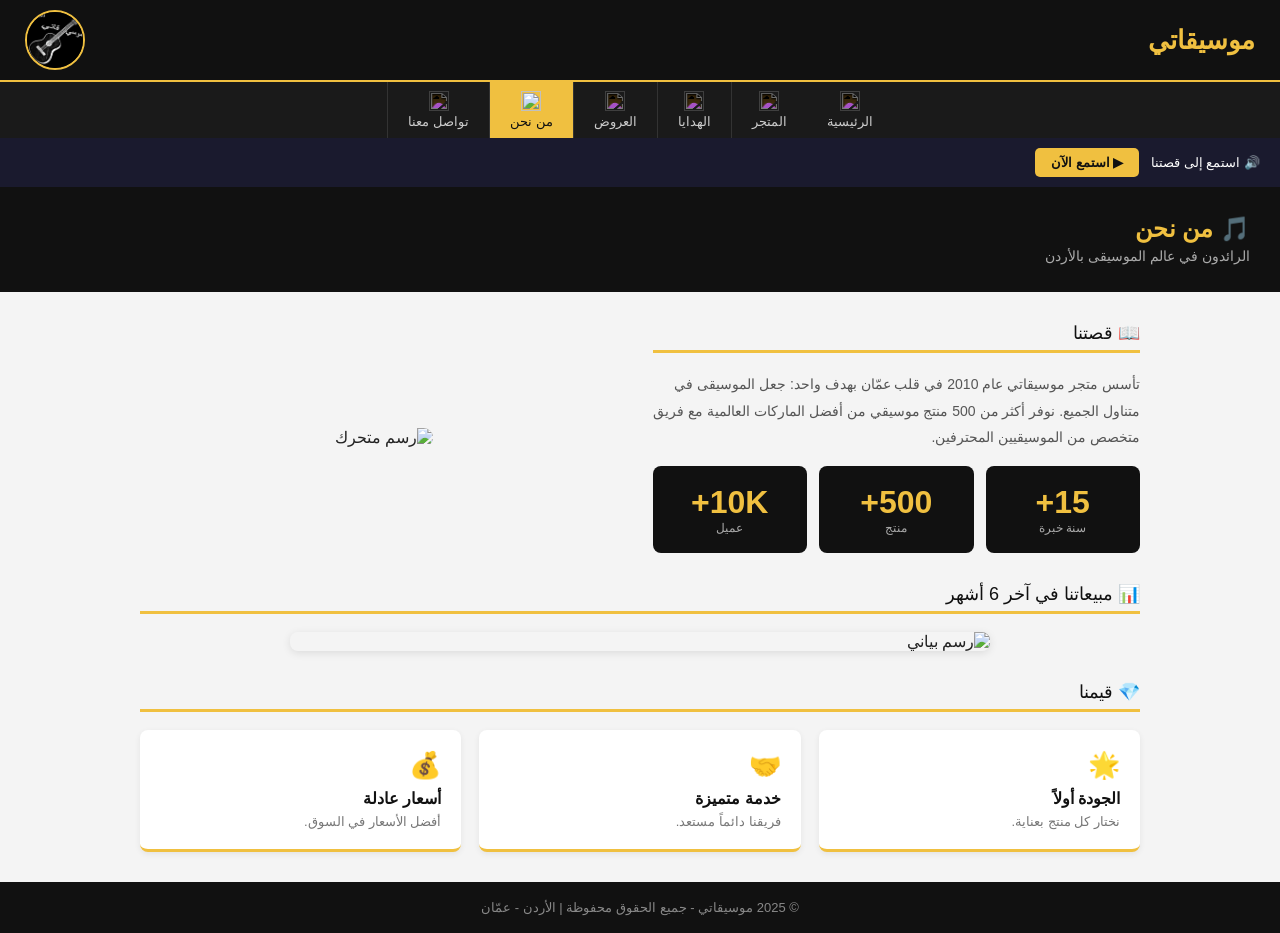
==== about.html @ 826989f8 "Add files via upload" ====
<!DOCTYPE html>
<html lang="ar" dir="rtl">
<head>
<meta charset="UTF-8">
<meta name="viewport" content="width=device-width, initial-scale=1.0">
<title>موسيقاتي - من نحن</title>
<style>
*{margin:0;padding:0;box-sizing:border-box;}
body{font-family:Arial,sans-serif;background:#f4f4f4;color:#222;direction:rtl;}
.site-header{background:#111;padding:10px 25px;display:flex;align-items:center;justify-content:space-between;}
.store-name{color:#f0c040;font-size:26px;font-weight:bold;}
.store-logo{width:60px;height:60px;border-radius:50%;border:2px solid #f0c040;object-fit:cover;}
nav{background:#1a1a1a;display:flex;justify-content:center;border-top:2px solid #f0c040;}
nav a{display:flex;flex-direction:column;align-items:center;gap:3px;padding:9px 20px;color:#ccc;text-decoration:none;font-size:13px;border-left:1px solid #333;transition:background .2s,color .2s;}
nav a:first-child{border-left:none;}
nav a:hover,nav a.active{background:#f0c040;color:#111;}
nav a img{width:20px;height:20px;filter:invert(1);}
nav a:hover img,nav a.active img{filter:invert(0);}
.page-hd{background:#111;color:white;padding:28px 30px;}
.page-hd h1{font-size:24px;color:#f0c040;}
.page-hd p{color:#aaa;margin-top:5px;font-size:14px;}
.wrap{max-width:1050px;margin:30px auto;padding:0 25px;}
.sec-title{font-size:18px;color:#111;border-bottom:3px solid #f0c040;padding-bottom:6px;margin-bottom:18px;}
.grid3{display:grid;grid-template-columns:repeat(3,1fr);gap:18px;}
.grid2{display:grid;grid-template-columns:repeat(2,1fr);gap:18px;}
.card{background:white;border-radius:8px;overflow:hidden;box-shadow:0 2px 8px rgba(0,0,0,.1);}
.card img{width:100%;height:170px;object-fit:cover;}
.card-body{padding:13px;}
.card-body h3{font-size:14px;margin-bottom:4px;}
.card-body p{font-size:12px;color:#777;margin-bottom:8px;}
.price{color:#e74c3c;font-weight:bold;}
.row{display:flex;justify-content:space-between;align-items:center;}
.btn{background:#111;color:white;border:none;padding:7px 14px;border-radius:5px;cursor:pointer;font-family:Arial;font-size:13px;}
.btn:hover{background:#333;}
footer{background:#111;color:#888;text-align:center;padding:18px;font-size:13px;margin-top:30px;}
/* text-to-speech */
.tts-bar{background:#1a1a2e;color:white;padding:10px 20px;display:flex;align-items:center;gap:12px;font-size:13px;}
.tts-btn{background:#f0c040;color:#111;border:none;padding:7px 16px;border-radius:5px;cursor:pointer;font-weight:bold;font-family:Arial;font-size:13px;}
</style>
<style></style>
</head>
<body>
<div class="site-header">
  <span class="store-name">موسيقاتي</span>
  <img src="../logo.png" alt="موسيقاتي" class="store-logo">
</div>
<nav><a href="home.html"><img src="../image/home.png" alt="">الرئيسية</a><a href="store.html"><img src="../image/store.png" alt="">المتجر</a><a href="gifts.html"><img src="../image/gift-.png" alt="">الهدايا</a><a href="offers.html"><img src="../image/offer.png" alt="">العروض</a><a href="about.html" class="active"><img src="../image/about.png" alt="">من نحن</a><a href="contact.html"><img src="../image/contact.png" alt="">تواصل معنا</a></nav>

<div class="tts-bar">
  <span>🔊 استمع إلى قصتنا</span>
  <button class="tts-btn" onclick="speak('about-text')">▶ استمع الآن</button>
</div>
<div class="page-hd"><h1>🎵 من نحن</h1><p>الرائدون في عالم الموسيقى بالأردن</p></div>
<div class="wrap">
  <div style="display:grid;grid-template-columns:1fr 1fr;gap:25px;align-items:center;margin-bottom:30px;">
    <div id="about-text">
      <div class="sec-title">📖 قصتنا</div>
      <p style="font-size:14px;color:#555;line-height:1.9;margin-bottom:15px;">تأسس متجر موسيقاتي عام 2010 في قلب عمّان بهدف واحد: جعل الموسيقى في متناول الجميع. نوفر أكثر من 500 منتج موسيقي من أفضل الماركات العالمية مع فريق متخصص من الموسيقيين المحترفين.</p>
      <div style="display:grid;grid-template-columns:repeat(3,1fr);gap:12px;margin-top:15px;">
        <div style="background:#111;color:white;padding:18px;border-radius:8px;text-align:center;">
          <div style="font-size:32px;font-weight:bold;color:#f0c040;">15+</div>
          <div style="font-size:12px;color:#aaa;">سنة خبرة</div>
        </div>
        <div style="background:#111;color:white;padding:18px;border-radius:8px;text-align:center;">
          <div style="font-size:32px;font-weight:bold;color:#f0c040;">500+</div>
          <div style="font-size:12px;color:#aaa;">منتج</div>
        </div>
        <div style="background:#111;color:white;padding:18px;border-radius:8px;text-align:center;">
          <div style="font-size:32px;font-weight:bold;color:#f0c040;">10K+</div>
          <div style="font-size:12px;color:#aaa;">عميل</div>
        </div>
      </div>
    </div>
    <div style="text-align:center;">
      <img src="../image/anim.gif" alt="رسم متحرك" style="max-width:100%;border-radius:10px;max-height:250px;object-fit:cover;">
    </div>
  </div>
  <div class="sec-title">📊 مبيعاتنا في آخر 6 أشهر</div>
  <img src="../image/chart.png" alt="رسم بياني" style="width:100%;max-width:700px;display:block;margin:0 auto 30px;border-radius:8px;box-shadow:0 2px 8px rgba(0,0,0,.1);">
  <div class="sec-title">💎 قيمنا</div>
  <div class="grid3">
    <div style="background:white;padding:20px;border-radius:8px;border-bottom:3px solid #f0c040;box-shadow:0 2px 6px rgba(0,0,0,.07);">
      <div style="font-size:26px;margin-bottom:8px;">🌟</div><h4 style="color:#111;margin-bottom:6px;">الجودة أولاً</h4>
      <p style="font-size:13px;color:#777;">نختار كل منتج بعناية.</p>
    </div>
    <div style="background:white;padding:20px;border-radius:8px;border-bottom:3px solid #f0c040;box-shadow:0 2px 6px rgba(0,0,0,.07);">
      <div style="font-size:26px;margin-bottom:8px;">🤝</div><h4 style="color:#111;margin-bottom:6px;">خدمة متميزة</h4>
      <p style="font-size:13px;color:#777;">فريقنا دائماً مستعد.</p>
    </div>
    <div style="background:white;padding:20px;border-radius:8px;border-bottom:3px solid #f0c040;box-shadow:0 2px 6px rgba(0,0,0,.07);">
      <div style="font-size:26px;margin-bottom:8px;">💰</div><h4 style="color:#111;margin-bottom:6px;">أسعار عادلة</h4>
      <p style="font-size:13px;color:#777;">أفضل الأسعار في السوق.</p>
    </div>
  </div>
</div>
<footer>© 2025 موسيقاتي - جميع الحقوق محفوظة | الأردن - عمّان</footer>
<script>
function speak(id){
  var txt = document.getElementById(id).innerText;
  var u = new SpeechSynthesisUtterance(txt);
  u.lang='ar-SA'; u.rate=0.9;
  window.speechSynthesis.cancel();
  window.speechSynthesis.speak(u);
}
</script>

</body>
</html>
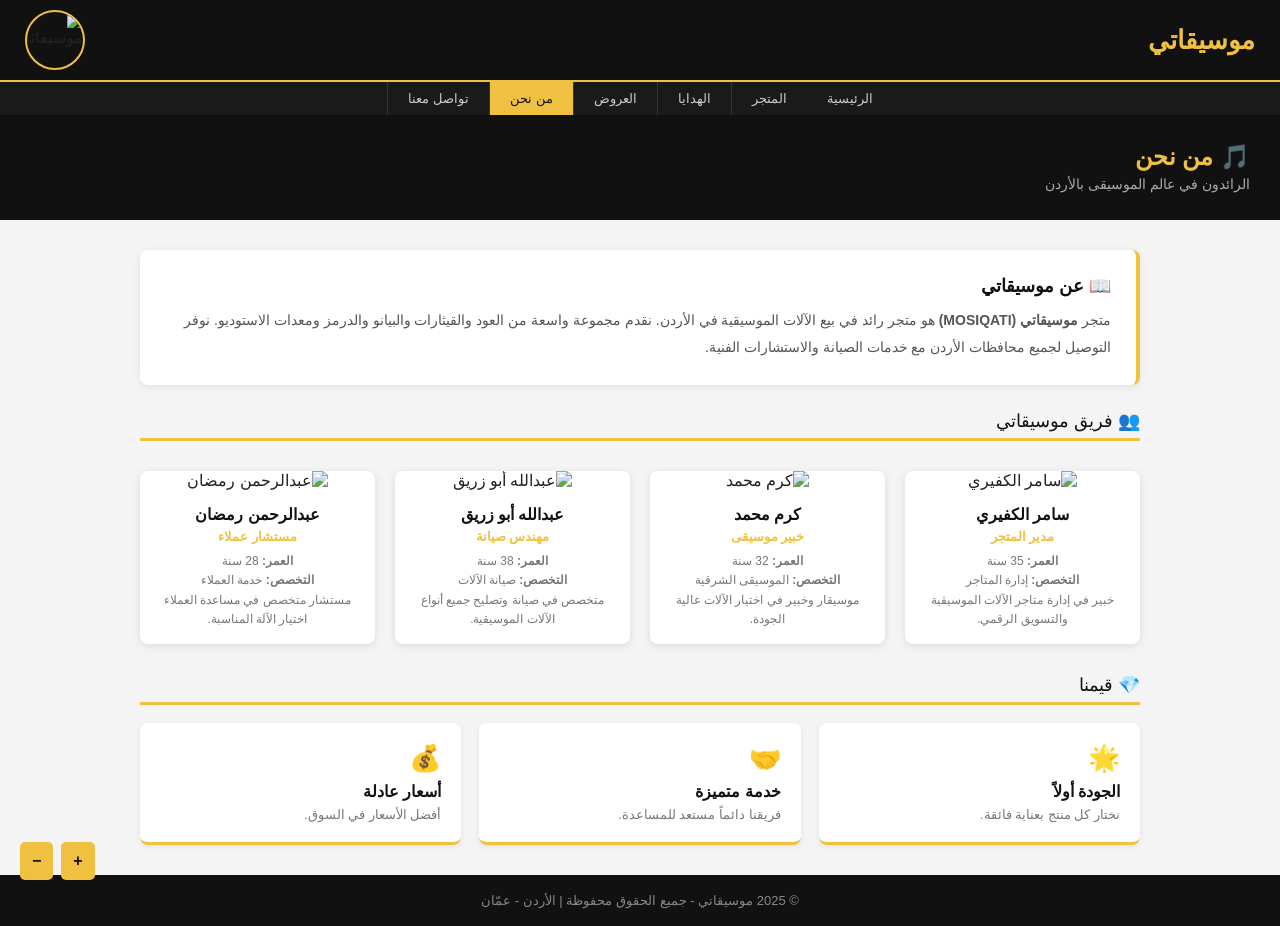
==== commit 62adc0f8: "تحديث شامل: روابط الصور + إضافة زر التكبير + رسائل النجاح + قسم الموظفين" ====
--- a/about.html
+++ b/about.html
@@ -4,105 +4,100 @@
 <meta charset="UTF-8">
 <meta name="viewport" content="width=device-width, initial-scale=1.0">
 <title>موسيقاتي - من نحن</title>
-<style>
-*{margin:0;padding:0;box-sizing:border-box;}
-body{font-family:Arial,sans-serif;background:#f4f4f4;color:#222;direction:rtl;}
-.site-header{background:#111;padding:10px 25px;display:flex;align-items:center;justify-content:space-between;}
-.store-name{color:#f0c040;font-size:26px;font-weight:bold;}
-.store-logo{width:60px;height:60px;border-radius:50%;border:2px solid #f0c040;object-fit:cover;}
-nav{background:#1a1a1a;display:flex;justify-content:center;border-top:2px solid #f0c040;}
-nav a{display:flex;flex-direction:column;align-items:center;gap:3px;padding:9px 20px;color:#ccc;text-decoration:none;font-size:13px;border-left:1px solid #333;transition:background .2s,color .2s;}
-nav a:first-child{border-left:none;}
-nav a:hover,nav a.active{background:#f0c040;color:#111;}
-nav a img{width:20px;height:20px;filter:invert(1);}
-nav a:hover img,nav a.active img{filter:invert(0);}
-.page-hd{background:#111;color:white;padding:28px 30px;}
-.page-hd h1{font-size:24px;color:#f0c040;}
-.page-hd p{color:#aaa;margin-top:5px;font-size:14px;}
-.wrap{max-width:1050px;margin:30px auto;padding:0 25px;}
-.sec-title{font-size:18px;color:#111;border-bottom:3px solid #f0c040;padding-bottom:6px;margin-bottom:18px;}
-.grid3{display:grid;grid-template-columns:repeat(3,1fr);gap:18px;}
-.grid2{display:grid;grid-template-columns:repeat(2,1fr);gap:18px;}
-.card{background:white;border-radius:8px;overflow:hidden;box-shadow:0 2px 8px rgba(0,0,0,.1);}
-.card img{width:100%;height:170px;object-fit:cover;}
-.card-body{padding:13px;}
-.card-body h3{font-size:14px;margin-bottom:4px;}
-.card-body p{font-size:12px;color:#777;margin-bottom:8px;}
-.price{color:#e74c3c;font-weight:bold;}
-.row{display:flex;justify-content:space-between;align-items:center;}
-.btn{background:#111;color:white;border:none;padding:7px 14px;border-radius:5px;cursor:pointer;font-family:Arial;font-size:13px;}
-.btn:hover{background:#333;}
-footer{background:#111;color:#888;text-align:center;padding:18px;font-size:13px;margin-top:30px;}
-/* text-to-speech */
-.tts-bar{background:#1a1a2e;color:white;padding:10px 20px;display:flex;align-items:center;gap:12px;font-size:13px;}
-.tts-btn{background:#f0c040;color:#111;border:none;padding:7px 16px;border-radius:5px;cursor:pointer;font-weight:bold;font-family:Arial;font-size:13px;}
-</style>
-<style></style>
+<link rel="stylesheet" href="style.css">
 </head>
 <body>
+
 <div class="site-header">
   <span class="store-name">موسيقاتي</span>
-  <img src="../logo.png" alt="موسيقاتي" class="store-logo">
+  <img src="image/logo.png" alt="موسيقاتي" class="store-logo">
 </div>
-<nav><a href="home.html"><img src="../image/home.png" alt="">الرئيسية</a><a href="store.html"><img src="../image/store.png" alt="">المتجر</a><a href="gifts.html"><img src="../image/gift-.png" alt="">الهدايا</a><a href="offers.html"><img src="../image/offer.png" alt="">العروض</a><a href="about.html" class="active"><img src="../image/about.png" alt="">من نحن</a><a href="contact.html"><img src="../image/contact.png" alt="">تواصل معنا</a></nav>
 
-<div class="tts-bar">
-  <span>🔊 استمع إلى قصتنا</span>
-  <button class="tts-btn" onclick="speak('about-text')">▶ استمع الآن</button>
-</div>
+<nav>
+  <a href="index.html">الرئيسية</a>
+  <a href="store.html">المتجر</a>
+  <a href="gifts.html">الهدايا</a>
+  <a href="offers.html">العروض</a>
+  <a href="about.html" class="active">من نحن</a>
+  <a href="contact.html">تواصل معنا</a>
+</nav>
+
 <div class="page-hd"><h1>🎵 من نحن</h1><p>الرائدون في عالم الموسيقى بالأردن</p></div>
+
 <div class="wrap">
-  <div style="display:grid;grid-template-columns:1fr 1fr;gap:25px;align-items:center;margin-bottom:30px;">
-    <div id="about-text">
-      <div class="sec-title">📖 قصتنا</div>
-      <p style="font-size:14px;color:#555;line-height:1.9;margin-bottom:15px;">تأسس متجر موسيقاتي عام 2010 في قلب عمّان بهدف واحد: جعل الموسيقى في متناول الجميع. نوفر أكثر من 500 منتج موسيقي من أفضل الماركات العالمية مع فريق متخصص من الموسيقيين المحترفين.</p>
-      <div style="display:grid;grid-template-columns:repeat(3,1fr);gap:12px;margin-top:15px;">
-        <div style="background:#111;color:white;padding:18px;border-radius:8px;text-align:center;">
-          <div style="font-size:32px;font-weight:bold;color:#f0c040;">15+</div>
-          <div style="font-size:12px;color:#aaa;">سنة خبرة</div>
-        </div>
-        <div style="background:#111;color:white;padding:18px;border-radius:8px;text-align:center;">
-          <div style="font-size:32px;font-weight:bold;color:#f0c040;">500+</div>
-          <div style="font-size:12px;color:#aaa;">منتج</div>
-        </div>
-        <div style="background:#111;color:white;padding:18px;border-radius:8px;text-align:center;">
-          <div style="font-size:32px;font-weight:bold;color:#f0c040;">10K+</div>
-          <div style="font-size:12px;color:#aaa;">عميل</div>
-        </div>
+  <div class="about-box">
+    <h2>📖 عن موسيقاتي</h2>
+    <p>متجر <strong>موسيقاتي (MOSIQATI)</strong> هو متجر رائد في بيع الآلات الموسيقية في الأردن. نقدم مجموعة واسعة من العود والقيثارات والبيانو والدرمز ومعدات الاستوديو. نوفر التوصيل لجميع محافظات الأردن مع خدمات الصيانة والاستشارات الفنية.</p>
+  </div>
+
+  <div class="sec-title">👥 فريق موسيقاتي</div>
+  <div class="team-grid">
+    <div class="team-card">
+      <img src="image/users.jpg" alt="سامر الكفيري">
+      <div class="team-info">
+        <h3>سامر الكفيري</h3>
+        <div class="role">مدير المتجر</div>
+        <p><strong>العمر:</strong> 35 سنة<br><strong>التخصص:</strong> إدارة المتاجر<br>خبير في إدارة متاجر الآلات الموسيقية والتسويق الرقمي.</p>
       </div>
     </div>
-    <div style="text-align:center;">
-      <img src="../image/anim.gif" alt="رسم متحرك" style="max-width:100%;border-radius:10px;max-height:250px;object-fit:cover;">
+
+    <div class="team-card">
+      <img src="image/users.jpg" alt="كرم محمد">
+      <div class="team-info">
+        <h3>كرم محمد</h3>
+        <div class="role">خبير موسيقى</div>
+        <p><strong>العمر:</strong> 32 سنة<br><strong>التخصص:</strong> الموسيقى الشرقية<br>موسيقار وخبير في اختيار الآلات عالية الجودة.</p>
+      </div>
+    </div>
+
+    <div class="team-card">
+      <img src="image/users.jpg" alt="عبدالله أبو زريق">
+      <div class="team-info">
+        <h3>عبدالله أبو زريق</h3>
+        <div class="role">مهندس صيانة</div>
+        <p><strong>العمر:</strong> 38 سنة<br><strong>التخصص:</strong> صيانة الآلات<br>متخصص في صيانة وتصليح جميع أنواع الآلات الموسيقية.</p>
+      </div>
+    </div>
+
+    <div class="team-card">
+      <img src="image/users.jpg" alt="عبدالرحمن رمضان">
+      <div class="team-info">
+        <h3>عبدالرحمن رمضان</h3>
+        <div class="role">مستشار عملاء</div>
+        <p><strong>العمر:</strong> 28 سنة<br><strong>التخصص:</strong> خدمة العملاء<br>مستشار متخصص في مساعدة العملاء اختيار الآلة المناسبة.</p>
+      </div>
     </div>
   </div>
-  <div class="sec-title">📊 مبيعاتنا في آخر 6 أشهر</div>
-  <img src="../image/chart.png" alt="رسم بياني" style="width:100%;max-width:700px;display:block;margin:0 auto 30px;border-radius:8px;box-shadow:0 2px 8px rgba(0,0,0,.1);">
+
   <div class="sec-title">💎 قيمنا</div>
   <div class="grid3">
     <div style="background:white;padding:20px;border-radius:8px;border-bottom:3px solid #f0c040;box-shadow:0 2px 6px rgba(0,0,0,.07);">
-      <div style="font-size:26px;margin-bottom:8px;">🌟</div><h4 style="color:#111;margin-bottom:6px;">الجودة أولاً</h4>
-      <p style="font-size:13px;color:#777;">نختار كل منتج بعناية.</p>
+      <div style="font-size:26px;margin-bottom:8px;">🌟</div>
+      <h4 style="color:#111;margin-bottom:6px;">الجودة أولاً</h4>
+      <p style="font-size:13px;color:#777;">نختار كل منتج بعناية فائقة.</p>
     </div>
     <div style="background:white;padding:20px;border-radius:8px;border-bottom:3px solid #f0c040;box-shadow:0 2px 6px rgba(0,0,0,.07);">
-      <div style="font-size:26px;margin-bottom:8px;">🤝</div><h4 style="color:#111;margin-bottom:6px;">خدمة متميزة</h4>
-      <p style="font-size:13px;color:#777;">فريقنا دائماً مستعد.</p>
+      <div style="font-size:26px;margin-bottom:8px;">🤝</div>
+      <h4 style="color:#111;margin-bottom:6px;">خدمة متميزة</h4>
+      <p style="font-size:13px;color:#777;">فريقنا دائماً مستعد للمساعدة.</p>
     </div>
     <div style="background:white;padding:20px;border-radius:8px;border-bottom:3px solid #f0c040;box-shadow:0 2px 6px rgba(0,0,0,.07);">
-      <div style="font-size:26px;margin-bottom:8px;">💰</div><h4 style="color:#111;margin-bottom:6px;">أسعار عادلة</h4>
+      <div style="font-size:26px;margin-bottom:8px;">💰</div>
+      <h4 style="color:#111;margin-bottom:6px;">أسعار عادلة</h4>
       <p style="font-size:13px;color:#777;">أفضل الأسعار في السوق.</p>
     </div>
   </div>
 </div>
+
 <footer>© 2025 موسيقاتي - جميع الحقوق محفوظة | الأردن - عمّان</footer>
-<script>
-function speak(id){
-  var txt = document.getElementById(id).innerText;
-  var u = new SpeechSynthesisUtterance(txt);
-  u.lang='ar-SA'; u.rate=0.9;
-  window.speechSynthesis.cancel();
-  window.speechSynthesis.speak(u);
-}
-</script>
+
+<!-- Zoom Controls -->
+<div class="zoom-controls">
+  <button class="zoom-btn" onclick="zoomIn()">+</button>
+  <button class="zoom-btn" onclick="zoomOut()">−</button>
+</div>
+
+<script src="script.js"></script>
 
 </body>
 </html>
--- a/style.css
+++ b/style.css
@@ -0,0 +1,583 @@
+/* Global Styles */
+*{
+  margin: 0;
+  padding: 0;
+  box-sizing: border-box;
+}
+
+body {
+  font-family: Arial, sans-serif;
+  background: #f4f4f4;
+  color: #222;
+  direction: rtl;
+}
+
+/* Header */
+.site-header {
+  background: #111;
+  padding: 10px 25px;
+  display: flex;
+  align-items: center;
+  justify-content: space-between;
+}
+
+.store-name {
+  color: #f0c040;
+  font-size: 26px;
+  font-weight: bold;
+}
+
+.store-logo {
+  width: 60px;
+  height: 60px;
+  border-radius: 50%;
+  border: 2px solid #f0c040;
+  object-fit: cover;
+}
+
+/* Navigation */
+nav {
+  background: #1a1a1a;
+  display: flex;
+  justify-content: center;
+  border-top: 2px solid #f0c040;
+}
+
+nav a {
+  display: flex;
+  flex-direction: column;
+  align-items: center;
+  gap: 3px;
+  padding: 9px 20px;
+  color: #ccc;
+  text-decoration: none;
+  font-size: 13px;
+  border-left: 1px solid #333;
+  transition: background .2s, color .2s;
+}
+
+nav a:first-child {
+  border-left: none;
+}
+
+nav a:hover,
+nav a.active {
+  background: #f0c040;
+  color: #111;
+}
+
+nav a img {
+  width: 20px;
+  height: 20px;
+  filter: invert(1);
+}
+
+nav a:hover img,
+nav a.active img {
+  filter: invert(0);
+}
+
+/* Page Header */
+.page-hd {
+  background: #111;
+  color: white;
+  padding: 28px 30px;
+}
+
+.page-hd h1 {
+  font-size: 24px;
+  color: #f0c040;
+}
+
+.page-hd p {
+  color: #aaa;
+  margin-top: 5px;
+  font-size: 14px;
+}
+
+/* Wrapper */
+.wrap {
+  max-width: 1050px;
+  margin: 30px auto;
+  padding: 0 25px;
+}
+
+/* Section Title */
+.sec-title {
+  font-size: 18px;
+  color: #111;
+  border-bottom: 3px solid #f0c040;
+  padding-bottom: 6px;
+  margin-bottom: 18px;
+}
+
+/* Grids */
+.grid3 {
+  display: grid;
+  grid-template-columns: repeat(3, 1fr);
+  gap: 18px;
+}
+
+.grid2 {
+  display: grid;
+  grid-template-columns: repeat(2, 1fr);
+  gap: 18px;
+}
+
+/* Card */
+.card {
+  background: white;
+  border-radius: 8px;
+  overflow: hidden;
+  box-shadow: 0 2px 8px rgba(0, 0, 0, .1);
+}
+
+.card img {
+  width: 100%;
+  height: 170px;
+  object-fit: cover;
+}
+
+.card-body {
+  padding: 13px;
+}
+
+.card-body h3 {
+  font-size: 14px;
+  margin-bottom: 4px;
+}
+
+.card-body p {
+  font-size: 12px;
+  color: #777;
+  margin-bottom: 8px;
+}
+
+.price {
+  color: #e74c3c;
+  font-weight: bold;
+}
+
+.row {
+  display: flex;
+  justify-content: space-between;
+  align-items: center;
+}
+
+/* Buttons */
+.btn {
+  background: #111;
+  color: white;
+  border: none;
+  padding: 7px 14px;
+  border-radius: 5px;
+  cursor: pointer;
+  font-family: Arial;
+  font-size: 13px;
+  transition: background .2s;
+}
+
+.btn:hover {
+  background: #333;
+}
+
+/* Footer */
+footer {
+  background: #111;
+  color: #888;
+  text-align: center;
+  padding: 18px;
+  font-size: 13px;
+  margin-top: 30px;
+}
+
+/* Text-to-Speech Bar */
+.tts-bar {
+  background: #1a1a2e;
+  color: white;
+  padding: 10px 20px;
+  display: flex;
+  align-items: center;
+  gap: 12px;
+  font-size: 13px;
+}
+
+.tts-btn {
+  background: #f0c040;
+  color: #111;
+  border: none;
+  padding: 7px 16px;
+  border-radius: 5px;
+  cursor: pointer;
+  font-weight: bold;
+  font-family: Arial;
+  font-size: 13px;
+  transition: background .2s;
+}
+
+.tts-btn:hover {
+  background: #e0b030;
+}
+
+/* Hero Section */
+.hero {
+  background: linear-gradient(135deg, #111, #1a1a2e);
+  color: white;
+  padding: 50px 30px;
+  display: flex;
+  align-items: center;
+  justify-content: space-between;
+  gap: 30px;
+}
+
+.hero-text h1 {
+  font-size: 34px;
+  margin-bottom: 10px;
+}
+
+.hero-text h1 span {
+  color: #f0c040;
+}
+
+.hero-text p {
+  color: #bbb;
+  font-size: 14px;
+  line-height: 1.8;
+  margin-bottom: 20px;
+  max-width: 550px;
+}
+
+.hero-btns {
+  display: flex;
+  gap: 12px;
+}
+
+.btn-gold {
+  background: #f0c040;
+  color: #111;
+  padding: 11px 24px;
+  border-radius: 6px;
+  text-decoration: none;
+  font-weight: bold;
+  cursor: pointer;
+  border: none;
+  transition: background .2s;
+}
+
+.btn-gold:hover {
+  background: #e0b030;
+}
+
+.btn-outline {
+  border: 2px solid #f0c040;
+  color: #f0c040;
+  padding: 9px 22px;
+  border-radius: 6px;
+  text-decoration: none;
+  font-weight: bold;
+  background: transparent;
+  cursor: pointer;
+  transition: all .2s;
+}
+
+.btn-outline:hover {
+  background: #f0c040;
+  color: #111;
+}
+
+/* About Box */
+.about-box {
+  background: white;
+  padding: 25px;
+  border-right: 4px solid #f0c040;
+  border-radius: 8px;
+  margin-bottom: 25px;
+  box-shadow: 0 2px 8px rgba(0, 0, 0, .08);
+}
+
+.about-box h2 {
+  font-size: 18px;
+  color: #111;
+  margin-bottom: 10px;
+}
+
+.about-box p {
+  font-size: 14px;
+  color: #555;
+  line-height: 1.9;
+}
+
+/* Team Section */
+.team-grid {
+  display: grid;
+  grid-template-columns: repeat(4, 1fr);
+  gap: 20px;
+  margin: 30px 0;
+}
+
+.team-card {
+  background: white;
+  border-radius: 8px;
+  overflow: hidden;
+  box-shadow: 0 2px 8px rgba(0, 0, 0, .1);
+  text-align: center;
+}
+
+.team-card img {
+  width: 100%;
+  height: 200px;
+  object-fit: cover;
+}
+
+.team-info {
+  padding: 15px;
+}
+
+.team-info h3 {
+  font-size: 16px;
+  color: #111;
+  margin-bottom: 5px;
+  font-weight: bold;
+}
+
+.team-info .role {
+  color: #f0c040;
+  font-size: 13px;
+  font-weight: bold;
+  margin-bottom: 8px;
+}
+
+.team-info p {
+  font-size: 12px;
+  color: #777;
+  line-height: 1.6;
+}
+
+/* Zoom Controls */
+.zoom-controls {
+  position: fixed;
+  bottom: 20px;
+  left: 20px;
+  display: flex;
+  gap: 8px;
+  z-index: 999;
+}
+
+.zoom-btn {
+  background: #f0c040;
+  color: #111;
+  border: none;
+  padding: 10px 12px;
+  border-radius: 5px;
+  cursor: pointer;
+  font-weight: bold;
+  font-size: 16px;
+  transition: background .2s;
+}
+
+.zoom-btn:hover {
+  background: #e0b030;
+}
+
+/* Success Message */
+.success-msg {
+  display: none;
+  position: fixed;
+  top: 20px;
+  left: 50%;
+  transform: translateX(-50%);
+  background: #27ae60;
+  color: white;
+  padding: 15px 30px;
+  border-radius: 8px;
+  box-shadow: 0 4px 12px rgba(0, 0, 0, .15);
+  z-index: 1000;
+  animation: slideDown .3s ease-out;
+}
+
+@keyframes slideDown {
+  from {
+    transform: translate(-50%, -100%);
+    opacity: 0;
+  }
+  to {
+    transform: translate(-50%, 0);
+    opacity: 1;
+  }
+}
+
+/* Ticker (Store Page) */
+.ticker {
+  background: #f0c040;
+  color: #111;
+  padding: 8px 0;
+  font-weight: bold;
+  overflow: hidden;
+  white-space: nowrap;
+}
+
+.ticker span {
+  display: inline-block;
+  animation: scroll 18s linear infinite;
+}
+
+@keyframes scroll {
+  0% {
+    transform: translateX(100vw);
+  }
+  100% {
+    transform: translateX(-100%);
+  }
+}
+
+/* Countdown (Offers Page) */
+.countdown {
+  background: #c0392b;
+  color: white;
+  text-align: center;
+  padding: 18px;
+}
+
+.countdown h2 {
+  font-size: 17px;
+  margin-bottom: 10px;
+}
+
+.cdrow {
+  display: flex;
+  gap: 12px;
+  justify-content: center;
+}
+
+.cdbox {
+  background: rgba(255, 255, 255, .15);
+  padding: 10px 18px;
+  border-radius: 7px;
+  text-align: center;
+}
+
+.cdnum {
+  font-size: 28px;
+  font-weight: bold;
+  display: block;
+}
+
+.cdlbl {
+  font-size: 11px;
+}
+
+/* Contact Form */
+.fg {
+  margin-bottom: 12px;
+}
+
+.fg label {
+  display: block;
+  font-size: 13px;
+  font-weight: bold;
+  color: #444;
+  margin-bottom: 4px;
+}
+
+.fg input,
+.fg textarea,
+.fg select {
+  width: 100%;
+  padding: 9px 12px;
+  border: 1.5px solid #ddd;
+  border-radius: 6px;
+  font-family: Arial;
+  font-size: 13px;
+  outline: none;
+}
+
+.fg input:focus,
+.fg textarea:focus,
+.fg select:focus {
+  border-color: #f0c040;
+}
+
+.fg textarea {
+  height: 110px;
+  resize: vertical;
+}
+
+.sub-btn {
+  background: #111;
+  color: white;
+  border: none;
+  padding: 11px;
+  border-radius: 6px;
+  cursor: pointer;
+  font-family: Arial;
+  font-size: 14px;
+  font-weight: bold;
+  width: 100%;
+  transition: background .2s;
+}
+
+.sub-btn:hover {
+  background: #333;
+}
+
+.ok {
+  display: none;
+  background: #d4edda;
+  color: #155724;
+  padding: 10px;
+  border-radius: 6px;
+  margin-top: 10px;
+  font-size: 13px;
+}
+
+/* Social Icons */
+.social-icons {
+  display: flex;
+  gap: 14px;
+  margin-top: 15px;
+}
+
+.social-icons a {
+  display: flex;
+  align-items: center;
+  gap: 7px;
+  padding: 10px 16px;
+  border-radius: 8px;
+  text-decoration: none;
+  font-size: 13px;
+  font-weight: bold;
+  color: white;
+  transition: opacity .2s;
+}
+
+.social-icons a:hover {
+  opacity: 0.8;
+}
+
+/* Responsive */
+@media (max-width: 768px) {
+  .grid3 {
+    grid-template-columns: repeat(2, 1fr);
+  }
+  
+  .team-grid {
+    grid-template-columns: repeat(2, 1fr);
+  }
+  
+  .hero {
+    flex-direction: column;
+  }
+}
+
+@media (max-width: 480px) {
+  .grid3,
+  .grid2,
+  .team-grid {
+    grid-template-columns: 1fr;
+  }
+  
+  nav a {
+    padding: 6px 10px;
+    font-size: 11px;
+  }
+}
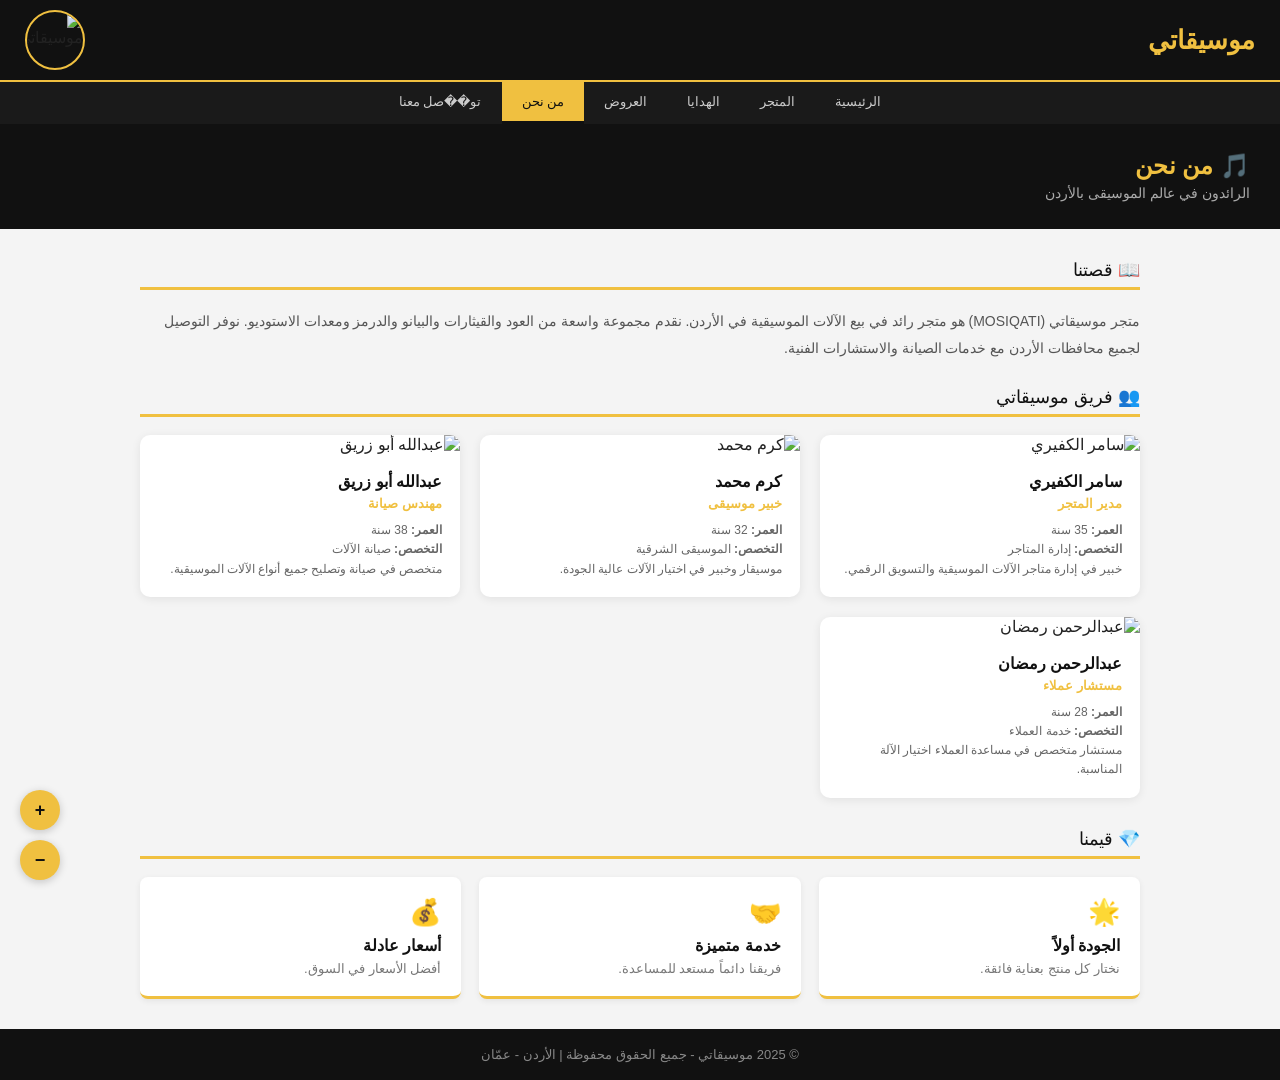
==== commit 44775d32: "تصحيح شامل: صورة واحدة للشعار + حذف الشريط المتحرك + صورة الدربكة + 6 منتجات برسم البياني + قسم المو" ====
--- a/about.html
+++ b/about.html
@@ -7,27 +7,26 @@
 <link rel="stylesheet" href="style.css">
 </head>
 <body>
-
 <div class="site-header">
   <span class="store-name">موسيقاتي</span>
   <img src="image/logo.png" alt="موسيقاتي" class="store-logo">
 </div>
 
 <nav>
-  <a href="index.html">الرئيسية</a>
+  <a href="home.html">الرئيسية</a>
   <a href="store.html">المتجر</a>
   <a href="gifts.html">الهدايا</a>
   <a href="offers.html">العروض</a>
   <a href="about.html" class="active">من نحن</a>
-  <a href="contact.html">تواصل معنا</a>
+  <a href="contact.html">تو��صل معنا</a>
 </nav>
 
 <div class="page-hd"><h1>🎵 من نحن</h1><p>الرائدون في عالم الموسيقى بالأردن</p></div>
 
 <div class="wrap">
-  <div class="about-box">
-    <h2>📖 عن موسيقاتي</h2>
-    <p>متجر <strong>موسيقاتي (MOSIQATI)</strong> هو متجر رائد في بيع الآلات الموسيقية في الأردن. نقدم مجموعة واسعة من العود والقيثارات والبيانو والدرمز ومعدات الاستوديو. نوفر التوصيل لجميع محافظات الأردن مع خدمات الصيانة والاستشارات الفنية.</p>
+  <div id="about-text">
+    <div class="sec-title">📖 قصتنا</div>
+    <p style="font-size:14px;color:#555;line-height:1.9;margin-bottom:25px;">متجر موسيقاتي (MOSIQATI) هو متجر رائد في بيع الآلات الموسيقية في الأردن. نقدم مجموعة واسعة من العود والقيثارات والبيانو والدرمز ومعدات الاستوديو. نوفر التوصيل لجميع محافظات الأردن مع خدمات الصيانة والاستشارات الفنية.</p>
   </div>
 
   <div class="sec-title">👥 فريق موسيقاتي</div>
@@ -72,18 +71,15 @@
   <div class="sec-title">💎 قيمنا</div>
   <div class="grid3">
     <div style="background:white;padding:20px;border-radius:8px;border-bottom:3px solid #f0c040;box-shadow:0 2px 6px rgba(0,0,0,.07);">
-      <div style="font-size:26px;margin-bottom:8px;">🌟</div>
-      <h4 style="color:#111;margin-bottom:6px;">الجودة أولاً</h4>
+      <div style="font-size:26px;margin-bottom:8px;">🌟</div><h4 style="color:#111;margin-bottom:6px;">الجودة أولاً</h4>
       <p style="font-size:13px;color:#777;">نختار كل منتج بعناية فائقة.</p>
     </div>
     <div style="background:white;padding:20px;border-radius:8px;border-bottom:3px solid #f0c040;box-shadow:0 2px 6px rgba(0,0,0,.07);">
-      <div style="font-size:26px;margin-bottom:8px;">🤝</div>
-      <h4 style="color:#111;margin-bottom:6px;">خدمة متميزة</h4>
+      <div style="font-size:26px;margin-bottom:8px;">🤝</div><h4 style="color:#111;margin-bottom:6px;">خدمة متميزة</h4>
       <p style="font-size:13px;color:#777;">فريقنا دائماً مستعد للمساعدة.</p>
     </div>
     <div style="background:white;padding:20px;border-radius:8px;border-bottom:3px solid #f0c040;box-shadow:0 2px 6px rgba(0,0,0,.07);">
-      <div style="font-size:26px;margin-bottom:8px;">💰</div>
-      <h4 style="color:#111;margin-bottom:6px;">أسعار عادلة</h4>
+      <div style="font-size:26px;margin-bottom:8px;">💰</div><h4 style="color:#111;margin-bottom:6px;">أسعار عادلة</h4>
       <p style="font-size:13px;color:#777;">أفضل الأسعار في السوق.</p>
     </div>
   </div>
@@ -91,13 +87,11 @@
 
 <footer>© 2025 موسيقاتي - جميع الحقوق محفوظة | الأردن - عمّان</footer>
 
-<!-- Zoom Controls -->
 <div class="zoom-controls">
   <button class="zoom-btn" onclick="zoomIn()">+</button>
   <button class="zoom-btn" onclick="zoomOut()">−</button>
 </div>
 
 <script src="script.js"></script>
-
 </body>
 </html>
--- a/style.css
+++ b/style.css
@@ -1,583 +1,72 @@
-/* Global Styles */
-*{
-  margin: 0;
-  padding: 0;
-  box-sizing: border-box;
-}
-
-body {
-  font-family: Arial, sans-serif;
-  background: #f4f4f4;
-  color: #222;
-  direction: rtl;
-}
-
-/* Header */
-.site-header {
-  background: #111;
-  padding: 10px 25px;
-  display: flex;
-  align-items: center;
-  justify-content: space-between;
-}
-
-.store-name {
-  color: #f0c040;
-  font-size: 26px;
-  font-weight: bold;
-}
-
-.store-logo {
-  width: 60px;
-  height: 60px;
-  border-radius: 50%;
-  border: 2px solid #f0c040;
-  object-fit: cover;
-}
-
-/* Navigation */
-nav {
-  background: #1a1a1a;
-  display: flex;
-  justify-content: center;
-  border-top: 2px solid #f0c040;
-}
-
-nav a {
-  display: flex;
-  flex-direction: column;
-  align-items: center;
-  gap: 3px;
-  padding: 9px 20px;
-  color: #ccc;
-  text-decoration: none;
-  font-size: 13px;
-  border-left: 1px solid #333;
-  transition: background .2s, color .2s;
-}
-
-nav a:first-child {
-  border-left: none;
-}
-
-nav a:hover,
-nav a.active {
-  background: #f0c040;
-  color: #111;
-}
-
-nav a img {
-  width: 20px;
-  height: 20px;
-  filter: invert(1);
-}
-
-nav a:hover img,
-nav a.active img {
-  filter: invert(0);
-}
-
-/* Page Header */
-.page-hd {
-  background: #111;
-  color: white;
-  padding: 28px 30px;
-}
-
-.page-hd h1 {
-  font-size: 24px;
-  color: #f0c040;
-}
-
-.page-hd p {
-  color: #aaa;
-  margin-top: 5px;
-  font-size: 14px;
-}
-
-/* Wrapper */
-.wrap {
-  max-width: 1050px;
-  margin: 30px auto;
-  padding: 0 25px;
-}
-
-/* Section Title */
-.sec-title {
-  font-size: 18px;
-  color: #111;
-  border-bottom: 3px solid #f0c040;
-  padding-bottom: 6px;
-  margin-bottom: 18px;
-}
-
-/* Grids */
-.grid3 {
-  display: grid;
-  grid-template-columns: repeat(3, 1fr);
-  gap: 18px;
-}
-
-.grid2 {
-  display: grid;
-  grid-template-columns: repeat(2, 1fr);
-  gap: 18px;
-}
-
-/* Card */
-.card {
-  background: white;
-  border-radius: 8px;
-  overflow: hidden;
-  box-shadow: 0 2px 8px rgba(0, 0, 0, .1);
-}
-
-.card img {
-  width: 100%;
-  height: 170px;
-  object-fit: cover;
-}
-
-.card-body {
-  padding: 13px;
-}
-
-.card-body h3 {
-  font-size: 14px;
-  margin-bottom: 4px;
-}
-
-.card-body p {
-  font-size: 12px;
-  color: #777;
-  margin-bottom: 8px;
-}
-
-.price {
-  color: #e74c3c;
-  font-weight: bold;
-}
-
-.row {
-  display: flex;
-  justify-content: space-between;
-  align-items: center;
-}
-
-/* Buttons */
-.btn {
-  background: #111;
-  color: white;
-  border: none;
-  padding: 7px 14px;
-  border-radius: 5px;
-  cursor: pointer;
-  font-family: Arial;
-  font-size: 13px;
-  transition: background .2s;
-}
-
-.btn:hover {
-  background: #333;
-}
-
-/* Footer */
-footer {
-  background: #111;
-  color: #888;
-  text-align: center;
-  padding: 18px;
-  font-size: 13px;
-  margin-top: 30px;
-}
-
-/* Text-to-Speech Bar */
-.tts-bar {
-  background: #1a1a2e;
-  color: white;
-  padding: 10px 20px;
-  display: flex;
-  align-items: center;
-  gap: 12px;
-  font-size: 13px;
-}
-
-.tts-btn {
-  background: #f0c040;
-  color: #111;
-  border: none;
-  padding: 7px 16px;
-  border-radius: 5px;
-  cursor: pointer;
-  font-weight: bold;
-  font-family: Arial;
-  font-size: 13px;
-  transition: background .2s;
-}
-
-.tts-btn:hover {
-  background: #e0b030;
-}
-
-/* Hero Section */
-.hero {
-  background: linear-gradient(135deg, #111, #1a1a2e);
-  color: white;
-  padding: 50px 30px;
-  display: flex;
-  align-items: center;
-  justify-content: space-between;
-  gap: 30px;
-}
-
-.hero-text h1 {
-  font-size: 34px;
-  margin-bottom: 10px;
-}
-
-.hero-text h1 span {
-  color: #f0c040;
-}
-
-.hero-text p {
-  color: #bbb;
-  font-size: 14px;
-  line-height: 1.8;
-  margin-bottom: 20px;
-  max-width: 550px;
-}
-
-.hero-btns {
-  display: flex;
-  gap: 12px;
-}
-
-.btn-gold {
-  background: #f0c040;
-  color: #111;
-  padding: 11px 24px;
-  border-radius: 6px;
-  text-decoration: none;
-  font-weight: bold;
-  cursor: pointer;
-  border: none;
-  transition: background .2s;
-}
-
-.btn-gold:hover {
-  background: #e0b030;
-}
-
-.btn-outline {
-  border: 2px solid #f0c040;
-  color: #f0c040;
-  padding: 9px 22px;
-  border-radius: 6px;
-  text-decoration: none;
-  font-weight: bold;
-  background: transparent;
-  cursor: pointer;
-  transition: all .2s;
-}
-
-.btn-outline:hover {
-  background: #f0c040;
-  color: #111;
-}
-
-/* About Box */
-.about-box {
-  background: white;
-  padding: 25px;
-  border-right: 4px solid #f0c040;
-  border-radius: 8px;
-  margin-bottom: 25px;
-  box-shadow: 0 2px 8px rgba(0, 0, 0, .08);
-}
-
-.about-box h2 {
-  font-size: 18px;
-  color: #111;
-  margin-bottom: 10px;
-}
-
-.about-box p {
-  font-size: 14px;
-  color: #555;
-  line-height: 1.9;
-}
-
-/* Team Section */
-.team-grid {
-  display: grid;
-  grid-template-columns: repeat(4, 1fr);
-  gap: 20px;
-  margin: 30px 0;
-}
-
-.team-card {
-  background: white;
-  border-radius: 8px;
-  overflow: hidden;
-  box-shadow: 0 2px 8px rgba(0, 0, 0, .1);
-  text-align: center;
-}
-
-.team-card img {
-  width: 100%;
-  height: 200px;
-  object-fit: cover;
-}
-
-.team-info {
-  padding: 15px;
-}
-
-.team-info h3 {
-  font-size: 16px;
-  color: #111;
-  margin-bottom: 5px;
-  font-weight: bold;
-}
-
-.team-info .role {
-  color: #f0c040;
-  font-size: 13px;
-  font-weight: bold;
-  margin-bottom: 8px;
-}
-
-.team-info p {
-  font-size: 12px;
-  color: #777;
-  line-height: 1.6;
-}
-
-/* Zoom Controls */
-.zoom-controls {
-  position: fixed;
-  bottom: 20px;
-  left: 20px;
-  display: flex;
-  gap: 8px;
-  z-index: 999;
-}
-
-.zoom-btn {
-  background: #f0c040;
-  color: #111;
-  border: none;
-  padding: 10px 12px;
-  border-radius: 5px;
-  cursor: pointer;
-  font-weight: bold;
-  font-size: 16px;
-  transition: background .2s;
-}
-
-.zoom-btn:hover {
-  background: #e0b030;
-}
-
-/* Success Message */
-.success-msg {
-  display: none;
-  position: fixed;
-  top: 20px;
-  left: 50%;
-  transform: translateX(-50%);
-  background: #27ae60;
-  color: white;
-  padding: 15px 30px;
-  border-radius: 8px;
-  box-shadow: 0 4px 12px rgba(0, 0, 0, .15);
-  z-index: 1000;
-  animation: slideDown .3s ease-out;
-}
-
-@keyframes slideDown {
-  from {
-    transform: translate(-50%, -100%);
-    opacity: 0;
-  }
-  to {
-    transform: translate(-50%, 0);
-    opacity: 1;
-  }
-}
-
-/* Ticker (Store Page) */
-.ticker {
-  background: #f0c040;
-  color: #111;
-  padding: 8px 0;
-  font-weight: bold;
-  overflow: hidden;
-  white-space: nowrap;
-}
-
-.ticker span {
-  display: inline-block;
-  animation: scroll 18s linear infinite;
-}
-
-@keyframes scroll {
-  0% {
-    transform: translateX(100vw);
-  }
-  100% {
-    transform: translateX(-100%);
-  }
-}
-
-/* Countdown (Offers Page) */
-.countdown {
-  background: #c0392b;
-  color: white;
-  text-align: center;
-  padding: 18px;
-}
-
-.countdown h2 {
-  font-size: 17px;
-  margin-bottom: 10px;
-}
-
-.cdrow {
-  display: flex;
-  gap: 12px;
-  justify-content: center;
-}
-
-.cdbox {
-  background: rgba(255, 255, 255, .15);
-  padding: 10px 18px;
-  border-radius: 7px;
-  text-align: center;
-}
-
-.cdnum {
-  font-size: 28px;
-  font-weight: bold;
-  display: block;
-}
-
-.cdlbl {
-  font-size: 11px;
-}
-
-/* Contact Form */
-.fg {
-  margin-bottom: 12px;
-}
-
-.fg label {
-  display: block;
-  font-size: 13px;
-  font-weight: bold;
-  color: #444;
-  margin-bottom: 4px;
-}
-
-.fg input,
-.fg textarea,
-.fg select {
-  width: 100%;
-  padding: 9px 12px;
-  border: 1.5px solid #ddd;
-  border-radius: 6px;
-  font-family: Arial;
-  font-size: 13px;
-  outline: none;
-}
-
-.fg input:focus,
-.fg textarea:focus,
-.fg select:focus {
-  border-color: #f0c040;
-}
-
-.fg textarea {
-  height: 110px;
-  resize: vertical;
-}
-
-.sub-btn {
-  background: #111;
-  color: white;
-  border: none;
-  padding: 11px;
-  border-radius: 6px;
-  cursor: pointer;
-  font-family: Arial;
-  font-size: 14px;
-  font-weight: bold;
-  width: 100%;
-  transition: background .2s;
-}
-
-.sub-btn:hover {
-  background: #333;
-}
-
-.ok {
-  display: none;
-  background: #d4edda;
-  color: #155724;
-  padding: 10px;
-  border-radius: 6px;
-  margin-top: 10px;
-  font-size: 13px;
-}
-
-/* Social Icons */
-.social-icons {
-  display: flex;
-  gap: 14px;
-  margin-top: 15px;
-}
-
-.social-icons a {
-  display: flex;
-  align-items: center;
-  gap: 7px;
-  padding: 10px 16px;
-  border-radius: 8px;
-  text-decoration: none;
-  font-size: 13px;
-  font-weight: bold;
-  color: white;
-  transition: opacity .2s;
-}
-
-.social-icons a:hover {
-  opacity: 0.8;
-}
-
-/* Responsive */
-@media (max-width: 768px) {
-  .grid3 {
-    grid-template-columns: repeat(2, 1fr);
-  }
-  
-  .team-grid {
-    grid-template-columns: repeat(2, 1fr);
-  }
-  
-  .hero {
-    flex-direction: column;
-  }
-}
-
-@media (max-width: 480px) {
-  .grid3,
-  .grid2,
-  .team-grid {
-    grid-template-columns: 1fr;
-  }
-  
-  nav a {
-    padding: 6px 10px;
-    font-size: 11px;
-  }
-}+*{margin:0;padding:0;box-sizing:border-box;}
+body{font-family:Arial,sans-serif;background:#f4f4f4;color:#222;direction:rtl;}
+.site-header{background:#111;padding:10px 25px;display:flex;align-items:center;justify-content:space-between;}
+.store-name{color:#f0c040;font-size:26px;font-weight:bold;}
+.store-logo{width:60px;height:60px;border-radius:50%;border:2px solid #f0c040;object-fit:cover;}
+nav{background:#1a1a1a;display:flex;justify-content:center;border-top:2px solid #f0c040;}
+nav a{display:flex;flex-direction:column;align-items:center;padding:12px 20px;color:#ccc;text-decoration:none;font-size:13px;transition:all .2s;border-bottom:3px solid transparent;}
+nav a:hover,nav a.active{background:#f0c040;color:#111;border-bottom:3px solid #111;}
+.page-hd{background:#111;color:white;padding:28px 30px;}
+.page-hd h1{font-size:24px;color:#f0c040;}
+.page-hd p{color:#aaa;margin-top:5px;font-size:14px;}
+.wrap{max-width:1050px;margin:30px auto;padding:0 25px;}
+.sec-title{font-size:18px;color:#111;border-bottom:3px solid #f0c040;padding-bottom:6px;margin-bottom:18px;}
+.grid3{display:grid;grid-template-columns:repeat(3,1fr);gap:18px;}
+.grid2{display:grid;grid-template-columns:repeat(2,1fr);gap:18px;}
+.card{background:white;border-radius:8px;overflow:hidden;box-shadow:0 2px 8px rgba(0,0,0,.1);transition:transform .2s;}
+.card:hover{transform:translateY(-5px);}
+.card img{width:100%;height:170px;object-fit:cover;}
+.card-body{padding:13px;}
+.card-body h3{font-size:14px;margin-bottom:4px;color:#111;}
+.card-body p{font-size:12px;color:#777;margin-bottom:8px;}
+.price{color:#e74c3c;font-weight:bold;}
+.row{display:flex;justify-content:space-between;align-items:center;}
+.btn{background:#111;color:white;border:none;padding:7px 14px;border-radius:5px;cursor:pointer;font-family:Arial;font-size:13px;transition:all .2s;}
+.btn:hover{background:#f0c040;color:#111;}
+footer{background:#111;color:#888;text-align:center;padding:18px;font-size:13px;margin-top:30px;}
+.tts-bar{background:#1a1a2e;color:white;padding:10px 20px;display:flex;align-items:center;gap:12px;font-size:13px;}
+.tts-btn{background:#f0c040;color:#111;border:none;padding:7px 16px;border-radius:5px;cursor:pointer;font-weight:bold;font-family:Arial;font-size:13px;transition:all .2s;}
+.tts-btn:hover{background:#e6b030;}
+.hero{background:linear-gradient(135deg,#111,#1a1a2e);color:white;padding:50px 30px;display:flex;align-items:center;justify-content:space-between;gap:30px;}
+.hero-text h1{font-size:34px;margin-bottom:10px;}
+.hero-text h1 span{color:#f0c040;}
+.hero-text p{color:#bbb;font-size:14px;line-height:1.8;margin-bottom:20px;max-width:550px;}
+.hero-btns{display:flex;gap:12px;}
+.btn-gold{background:#f0c040;color:#111;padding:11px 24px;border-radius:6px;text-decoration:none;font-weight:bold;transition:all .2s;cursor:pointer;display:inline-block;}
+.btn-gold:hover{background:#e6b030;transform:scale(1.05);}
+.btn-outline{border:2px solid #f0c040;color:#f0c040;padding:9px 22px;border-radius:6px;text-decoration:none;font-weight:bold;transition:all .2s;cursor:pointer;display:inline-block;}
+.btn-outline:hover{background:#f0c040;color:#111;}
+.about-box{background:white;padding:25px;border-right:4px solid #f0c040;border-radius:8px;margin-bottom:25px;box-shadow:0 2px 8px rgba(0,0,0,.08);}
+.about-box h2{font-size:18px;color:#111;margin-bottom:10px;}
+.about-box p{font-size:14px;color:#555;line-height:1.9;}
+.fg{margin-bottom:12px;}
+.fg label{display:block;font-size:13px;font-weight:bold;color:#444;margin-bottom:4px;}
+.fg input,.fg textarea,.fg select{width:100%;padding:9px 12px;border:1.5px solid #ddd;border-radius:6px;font-family:Arial;font-size:13px;outline:none;}
+.fg input:focus,.fg textarea:focus{border-color:#f0c040;box-shadow:0 0 5px rgba(240,192,64,0.3);}
+.fg textarea{height:110px;resize:vertical;}
+.sub-btn{background:#111;color:white;border:none;padding:11px;border-radius:6px;cursor:pointer;font-family:Arial;font-size:14px;font-weight:bold;width:100%;transition:all .2s;}
+.sub-btn:hover{background:#f0c040;color:#111;}
+.ok{display:none;background:#d4edda;color:#155724;padding:12px;border-radius:6px;margin-top:10px;font-size:13px;border:1px solid #c3e6cb;}
+.ok.show{display:block;animation:slideIn .3s ease-in;}
+@keyframes slideIn{from{opacity:0;transform:translateY(-10px);}to{opacity:1;transform:translateY(0);}}
+.social-icons{display:flex;gap:10px;margin-top:15px;flex-wrap:wrap;}
+.social-icons a{display:inline-block;padding:10px 16px;border-radius:8px;text-decoration:none;font-size:13px;font-weight:bold;color:white;transition:all .2s;}
+.social-icons a:hover{transform:translateY(-2px);box-shadow:0 4px 8px rgba(0,0,0,.2);}
+.countdown{background:#c0392b;color:white;text-align:center;padding:18px;}
+.countdown h2{font-size:17px;margin-bottom:10px;}
+.cdrow{display:flex;gap:12px;justify-content:center;flex-wrap:wrap;}
+.cdbox{background:rgba(255,255,255,.15);padding:10px 18px;border-radius:7px;text-align:center;}
+.cdnum{font-size:28px;font-weight:bold;display:block;}
+.cdlbl{font-size:11px;}
+.team-grid{display:grid;grid-template-columns:repeat(auto-fit,minmax(250px,1fr));gap:20px;margin-bottom:30px;}
+.team-card{background:white;border-radius:10px;overflow:hidden;box-shadow:0 2px 10px rgba(0,0,0,.08);transition:all .3s;}
+.team-card:hover{transform:translateY(-8px);box-shadow:0 8px 20px rgba(0,0,0,.12);}
+.team-card img{width:100%;height:200px;object-fit:cover;}
+.team-info{padding:18px;}
+.team-info h3{font-size:16px;color:#111;margin-bottom:5px;font-weight:bold;}
+.team-info .role{color:#f0c040;font-weight:bold;font-size:13px;margin-bottom:10px;}
+.team-info p{font-size:12px;color:#666;line-height:1.6;}
+.zoom-controls{position:fixed;bottom:20px;left:20px;display:flex;flex-direction:column;gap:10px;z-index:1000;}
+.zoom-btn{width:40px;height:40px;border-radius:50%;background:#f0c040;color:#111;border:none;font-size:18px;font-weight:bold;cursor:pointer;box-shadow:0 2px 8px rgba(0,0,0,.2);transition:all .2s;}
+.zoom-btn:hover{background:#e6b030;transform:scale(1.1);}
+@media(max-width:768px){.grid3{grid-template-columns:repeat(2,1fr);}.grid2{grid-template-columns:1fr;}.hero{flex-direction:column;padding:30px;}.team-grid{grid-template-columns:1fr;}.zoom-btn{width:35px;height:35px;font-size:16px;}}
